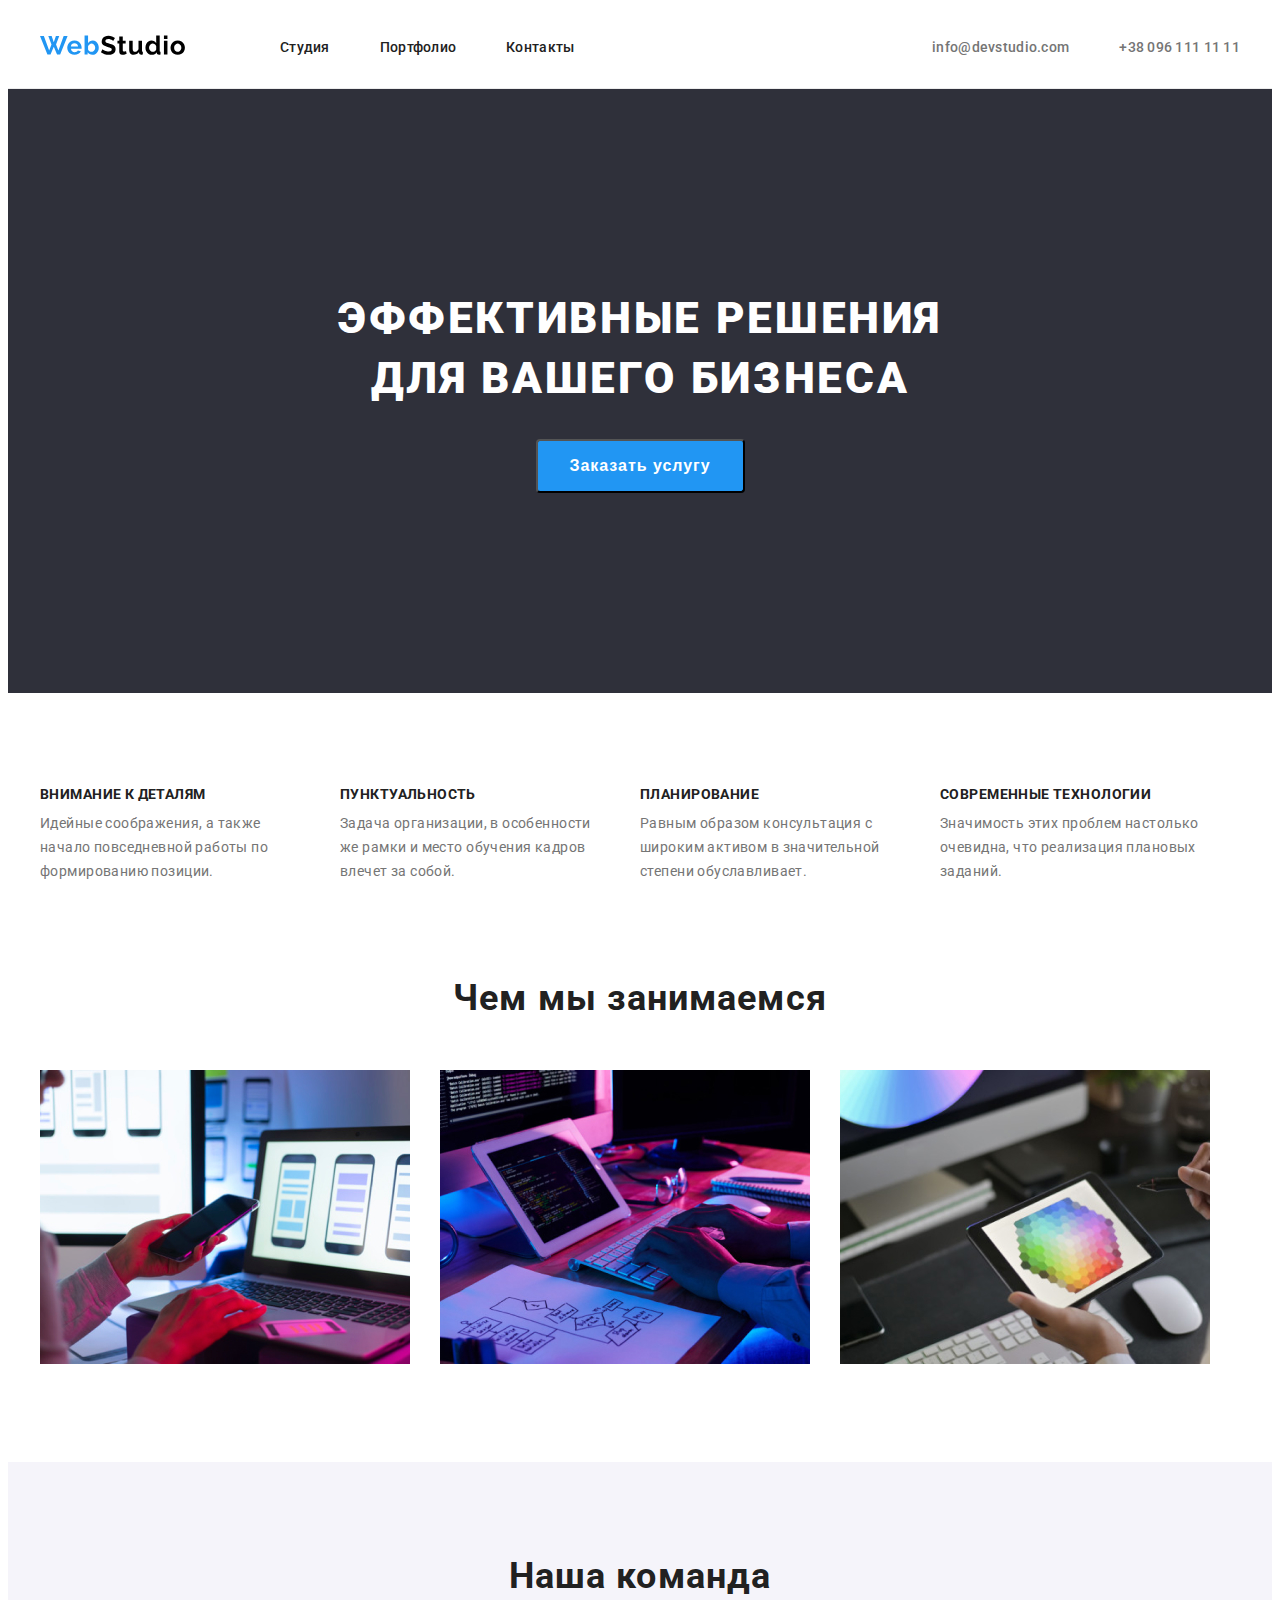
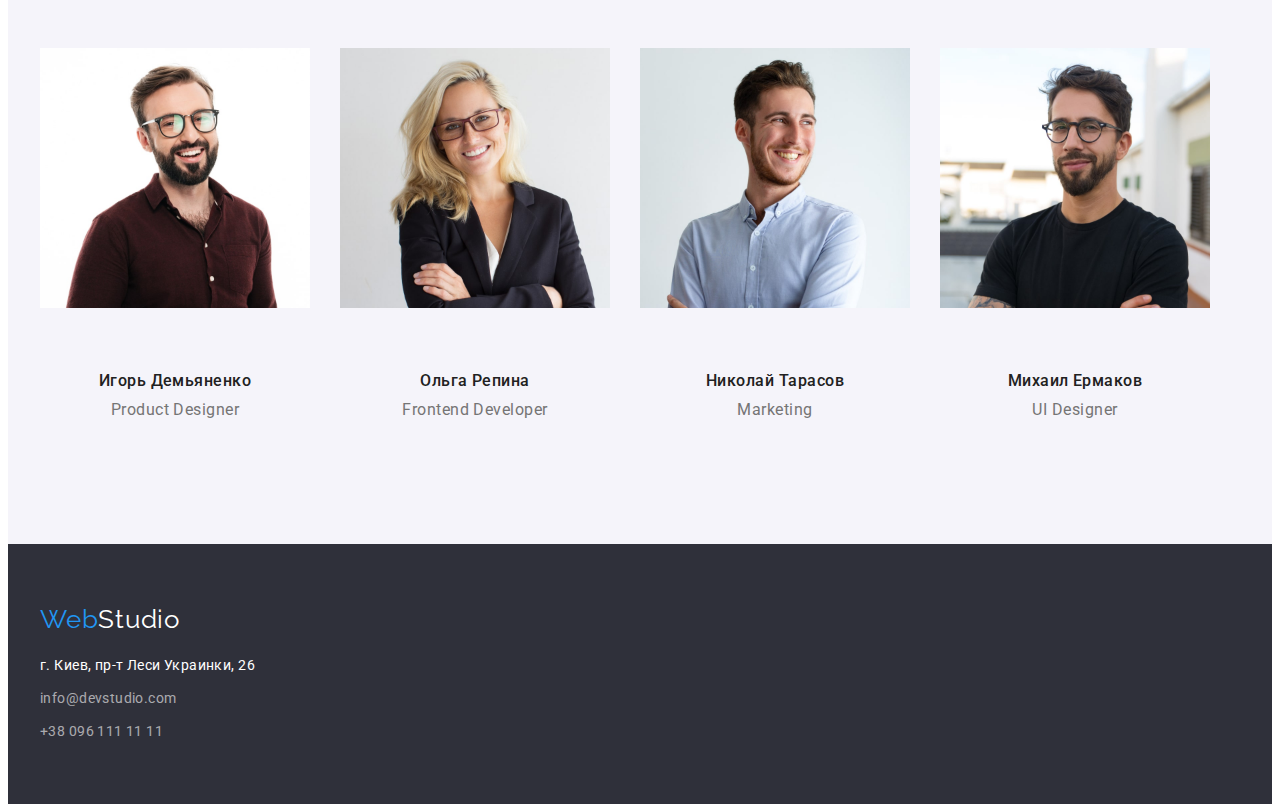
==== index.html @ 413a41c0 "." ====
<!-- test -->
<!DOCTYPE html>
<html lang="ru">
  <head>
    <meta charset="UTF-8" />
    <meta http-equiv="X-UA-Compatible" content="IE=edge" />
    <meta name="viewport" content="width=device-width, initial-scale=1.0" />
    <title>Document</title>
    <link rel="preconnect" href="https://fonts.googleapis.com" />
  <link rel="preconnect" href="https://fonts.googleapis.com"> 
<link rel="preconnect" href="https://fonts.gstatic.com" crossorigin> 
<link href="https://fonts.googleapis.com/css2?family=Raleway:wght@700&family=Roboto:wght@400;500;700;900&display=swap" rel="stylesheet">
    <link
      rel="stylesheet"
      href="https://cdnjs.cloudflare.com/ajax/libs/modern-normalize/1.1.0/modern-normalize.min.css"
      integrity="sha512-wpPYUAdjBVSE4KJnH1VR1HeZfpl1ub8YT/NKx4PuQ5NmX2tKuGu6U/JRp5y+Y8XG2tV+wKQpNHVUX03MfMFn9Q=="
      crossorigin="anonymous"
      referrerpolicy="no-referrer"
    />
    <link rel="preconnect" href="https://fonts.gstatic.com" crossorigin />
    <link rel="stylesheet" href="./css/style.css" />
  </head>
  <body>
    <header class="header">
      <div class="container">
        <nav class="header-navigation">
          <a href="" class="header-logo"
            ><img
              src="./images/logo/header-logo.svg"
              alt="Логотип сайта"
              width="145"
              height="31"
          /></a>
          <ul class="header-list list">
            <li class="header-item">
              <a class="header-link link" href="./index.html">Студия</a>
            </li>

            <li class="header-item">
              <a class="header-link link" href="./portfolio.html">Портфолио</a>
            </li>

            <li class="header-item">
              <a class="header-link link" href="">Контакты</a>
            </li>
          </ul>
        </nav>
        <!-- Contacts -->
        <div class="header-contacts">
          <a class="header-mail link" href="mailto:info@devstudio.com"
            >info@devstudio.com</a
          >
          <a class="header-tel link" href="tel:+380961111111"
            >+38 096 111 11 11</a
          >
        </div>
      </div>
    </header>
    <main>
      <section class="hero">
        <div class="container">
          <h1 class="hero-title">Эффективные решения <br> для вашего бизнеса</h1>
          <button class="header-btn" type="button">Заказать услугу</button>
        </div>
      </section>
      <!-- About -->
      <section class="about section">
        <div class="container">
          <ul class="about-list list">
            <li class="about-item">
              <p class="about-title-text">Внимание к деталям</p>
              <p class="about-text">
                Идейные соображения, а также начало повседневной работы по
                формированию позиции.
              </p>
            </li>
            <li class="about-item">
              <p class="about-title-text">Пунктуальность</p>
              <p class="about-text">
                Задача организации, в особенности же рамки и место обучения
                кадров влечет за собой.
              </p>
            </li>
            <li class="about-item">
              <p class="about-title-text">Планирование</p>
              <p class="about-text">
                Равным образом консультация с широким активом в значительной
                степени обуславливает.
              </p>
            </li>
            <li class="about-item">
              <p class="about-title-text">Современные технологии</p>
              <p class="about-text">
                Значимость этих проблем настолько очевидна, что реализация
                плановых заданий.
              </p>
            </li>
          </ul>
        </div>
      </section>
      <!-- Gallery -->
      <section class="gallery ">
        <div class="container">
          <h2 class="gallery-title">Чем мы занимаемся</h2>
          <ul class="gallery-list list">
            <li class="gallery-item">
              <img
                src="./images/galery/img.jpg"
                alt="Робочий стол с планшетом"
                width="370"
                height="294"
              />
            </li>
            <li class="gallery-item">
              <img
                src="./images/galery/img-2.jpg"
                alt="Ноутбук"
                width="370"
                height="294"
              />
            </li>
            <li class="gallery-item">
              <img
                src="./images/galery/img-3.jpg"
                alt="Планшет"
                width="370"
                height="294"
              />
            </li>
          </ul>
        </div>
      </section>
      <section>
        <!-- Teem -->
      
          <section class="teem-section">
            <div class="container">
          <h2 class="teem-title">Наша команда</h2>
          <ul class="teem-list list">
            <li class="teem-item">
              <img
                src="./images/people/img-min.jpg"
                alt="Игорь Демьяненко"
                width="270"
                height="260"
              />
             <div class="teem-box">
              <h3 class="teem-name">Игорь Демьяненко</h3>
              <p class="teem-text" lang="en">Product Designer</p>
            </div>
            </li>

            <li class="teem-item">
              <img
                src="./images/people/img-2-min.jpg"
                alt="Ольга Репина"
                width="270"
                height="260"
              />
              <div class="teem-box">
              <h3 class="teem-name">Ольга Репина</h3>
              <p class="teem-text" lang="en">Frontend Developer</p>
            </div>
            </li>

            <li class="teem-item">
              <img
                src="./images/people/img-3-min.jpg"
                alt="Николай Тарасов"
                width="270"
                height="260"
              />
              <div class="teem-box">
              <h3 class="teem-name">Николай Тарасов</h3>
              <p class="teem-text" lang="en">Marketing</p>
            </div>
            </li>

            <li class="teem-item">
              <img
                src="./images/people/img-4-min.jpg"
                alt="Михаил Ермаков"
                width="270"
                height="260"
              />
              <div class="teem-box"><h3 class="teem-name">Михаил Ермаков</h3>
              <p class="teem-text" lang="en">UI Designer</p>
            </div>
            </li>
          </ul>
        </div>
      </section>
    </main>
    <!-- Footer -->
    <footer class="footer">
      <div class="container">
      <a class="footer-link-logo link" href="" target="" rel="" lang="en"
        >Web<span class="colortext">Studio</span></a
      >
      <address class="footer-adress">
        <ul class="footer-list list">
          <li class="footer-item">
            <a
              class="footer-item-adress link"
              href="https://goo.gl/maps/JRaVGLmh44VoRVas7"
              target="_blank"
              rel="noopener noreferrer"
              >г. Киев, пр-т Леси Украинки, 26</a
            >
          </li>
          <li class="footer-item">
            <a class="footer-contacts link" href="mailto:info@devstudio.com"
              >info@devstudio.com</a
            >
          </li>
          <li class="footer-item">
            <a class="footer-contacts link" href="tel:+380961111111"
              >+38 096 111 11 11</a
            >
          </li>
        </ul>
      </address>
      </div>
    </footer>
  </body>
</html>
---- css/style.css ----
:root {
  --main-title-color: #212121;
  --secondary-title-colot: #ffffff;
  --main-text-color: #757575;
  --accent-color: #2196f3;
}

body {
  font-family: "Roboto", sans-serif;
}

p,
h1,
h2,
h3,
h4,
h5,
h6 {
  margin-top: 0;
  margin-bottom: 0;
}

ul {
  margin-top: 0;
  margin-bottom: 0;
  padding-left: 0;
}

.container {
  width: 1200px;
  padding-left: 15px;
  padding-right: 15px;
  margin: 0 auto;
}

.list {
  list-style: none;
}

.link {
  text-decoration: none;
}

.hero {
  padding: 200px 0px;
  text-align: center;
  background-color: #2f303a;
  margin: auto;
}

.section {
  padding-top: 94px;
  padding-bottom: 94px;
}

.footer {
  padding: 60px 0;
  background-color: #2f303a;
}

/* ----------------- HEADER ----------- */

.header {
  border-bottom: 1px solid #ececec;
}

.header-logo {
  margin-right: 95px;
}

.header-list {
  display: flex;
}

.header-navigation {
  display: flex;
  align-items: center;
}

.header .container {
  display: flex;
  align-items: center;
}

.header-contacts {
  margin-left: auto;
  display: flex;
}

.header-item:not(:last-child) {
  margin-right: 50px;
}

.header-link {
  display: inline-block;
  font-weight: 500;
  font-size: 14px;
  line-height: 1.14;
  letter-spacing: 0.02em;
  color: #212121;
  padding-top: 32px;
  padding-bottom: 32px;
}

.header-link:hover,
.header-link:focus,
.header-mail:hover,
.header-mail:focus,
.header-tel:hover,
.header-tel:focus {
  color: var(--accent-color);
}

.header-tel,
.header-mail {
  display: block;
  font-weight: 500;
  font-size: 14px;
  line-height: 1.14;
  letter-spacing: 0.02em;
  color: #757575;
  padding-top: 32px;
  padding-bottom: 32px;
}
.header-mail {
  margin-right: 50px;
}

/* ----------HERO---------------- */

.header-btn {
  font-weight: bold;
  font-size: 16px;
  line-height: 1.87;
  letter-spacing: 0.06em;
  background-color: #2196f3;
  color: #ffffff;
  border-radius: 4px;
  padding: 10px 32px 10px 32px;
}
.hero-title {
  font-weight: 900;
  font-size: 44px;
  line-height: 1.36;
  text-align: center;
  letter-spacing: 0.06em;
  text-transform: uppercase;
  color: var(--secondary-title-colot);
  margin-bottom: 30px;
}
/* ----------ABOUT--------------- */
.about-title-text {
  font-weight: bold;
  font-size: 14px;
  line-height: 1.14;
  letter-spacing: 0.03em;
  text-transform: uppercase;
  color: var(--main-title-color);
  margin-bottom: 10px;
}
.about-text {
  font-weight: normal;
  font-size: 14px;
  line-height: 1.71;
  letter-spacing: 0.03em;
  color: var(--main-text-color);
}

.about-item {
  flex-basis: auto;
  margin-right: 30px;
  width: 270px;
}

.about-item:last-child {
  margin-right: 0px;
}

.about-list {
  display: flex;
}
/* ----------GALLERY------------ */

.gallery {
  padding-bottom: 94px;
}
.gallery-title,
.teem-title {
  font-weight: bold;
  font-size: 36px;
  line-height: 1.16;
  text-align: center;
  letter-spacing: 0.03em;
  color: var(--main-title-color);
  margin-bottom: 50px;
}

.gallery-list {
  display: flex;
}

.gallery-item {
  margin-right: 30px;
}
/* ---------  TEEM---------------- */
.teem-name {
  font-weight: 500;
  font-size: 16px;
  line-height: 1.18;
  text-align: center;
  letter-spacing: 0.03em;
  color: var(--main-title-color);
}
.teem-text {
  font-weight: normal;
  font-size: 16px;
  line-height: 1.18;
  text-align: center;
  letter-spacing: 0.03em;
  color: var(--main-text-color);
}
.teem-list {
  display: flex;
}

.teem-item {
  margin-right: 30px;
}

.teem-name {
  margin-top: 30px;
  margin-bottom: 10px;
}

.teem-section {
  padding-bottom: 94px;
  padding-top: 94px;
  background-color: #f5f4fa;
}

.teem-box {
  padding: 30px 0 30px 0;
}

/* ----------FOOTEER------- */
.footer-link-logo {
  display: inline-block;
  font-family: Raleway;
  font-style: normal;
  font-size: 26px;
  line-height: 1.19;
  letter-spacing: 0.03em;
  color: var(--accent-color);
  margin-bottom: 20px;
}
.colortext {
  color: #ffffff;
}
.footer-item-adress {
  font-style: normal;
  font-size: 14px;
  line-height: 1.71;
  letter-spacing: 0.03em;
  color: #ffffff;
}
.footer-contacts {
  font-family: Roboto;
  font-style: normal;
  font-weight: normal;
  font-size: 14px;
  line-height: 1.71;
  letter-spacing: 0.03em;
  color: rgba(255, 255, 255, 0.6);
}
.footer-container {
  position: absolute;
  width: 1600px;
  height: 252px;
}

.footer-item {
  margin-bottom: 9px;
}

.footer-item:last-child {
  margin-bottom: 0px;
}

/* ---------------PORTFOLIO---------- */
/* --- MENU ---- */

.menu-button:focus,
.menu-button:hover {
  background-color: var(--accent-color);
  color: #ffffff;
}

.menu-button {
  font-weight: 500;
  font-size: 16px;
  line-height: 1.62;
  text-align: center;
  letter-spacing: 0.03em;
  color: #212121;
  background: #f5f4fa;
}

/* --- Portfolio --- */

.portfolio-list {
  display: flex;
  flex-wrap: wrap;
  margin-top: 34px;
}

.portfolio-item {
  margin-right: 30px;
  margin-bottom: 30px;
  box-sizing: border-box;
}

.portfolio-item:nth-child(3n) {
  margin-right: 0px;
}

.title-text {
  padding: 20px 24px 20px 24px;
  border: 1px solid #ececec;
}

.visually-hidden {
  position: absolute;
  white-space: nowrap;
  width: 1px;
  height: 1px;
  overflow: hidden;
  border: 0;
  padding: 0;
  clip: rect(0 0 0 0);
  clip-path: inset(50%);
  margin: -1px;
}

.menu {
  padding-top: 94px;
  padding-bottom: 94px;
}
.menu-list {
  display: flex;
  justify-content: center;
  margin-bottom: 50px;
}

.menu-item {
  margin-right: 8px;
}

.menu-title {
  font-weight: bold;
  font-size: 18px;
  line-height: 2;
  letter-spacing: 0.06em;
  color: var(--main-title-color);
}
.menu-text {
  font-weight: normal;
  font-size: 16px;
  line-height: 1.87;
  letter-spacing: 0.03em;
  color: var(--main-text-color);
}
.menu-button {
  border-radius: 5px;
  padding: 6px 22px 6px 22px;
}
.img {
  display: block;
}
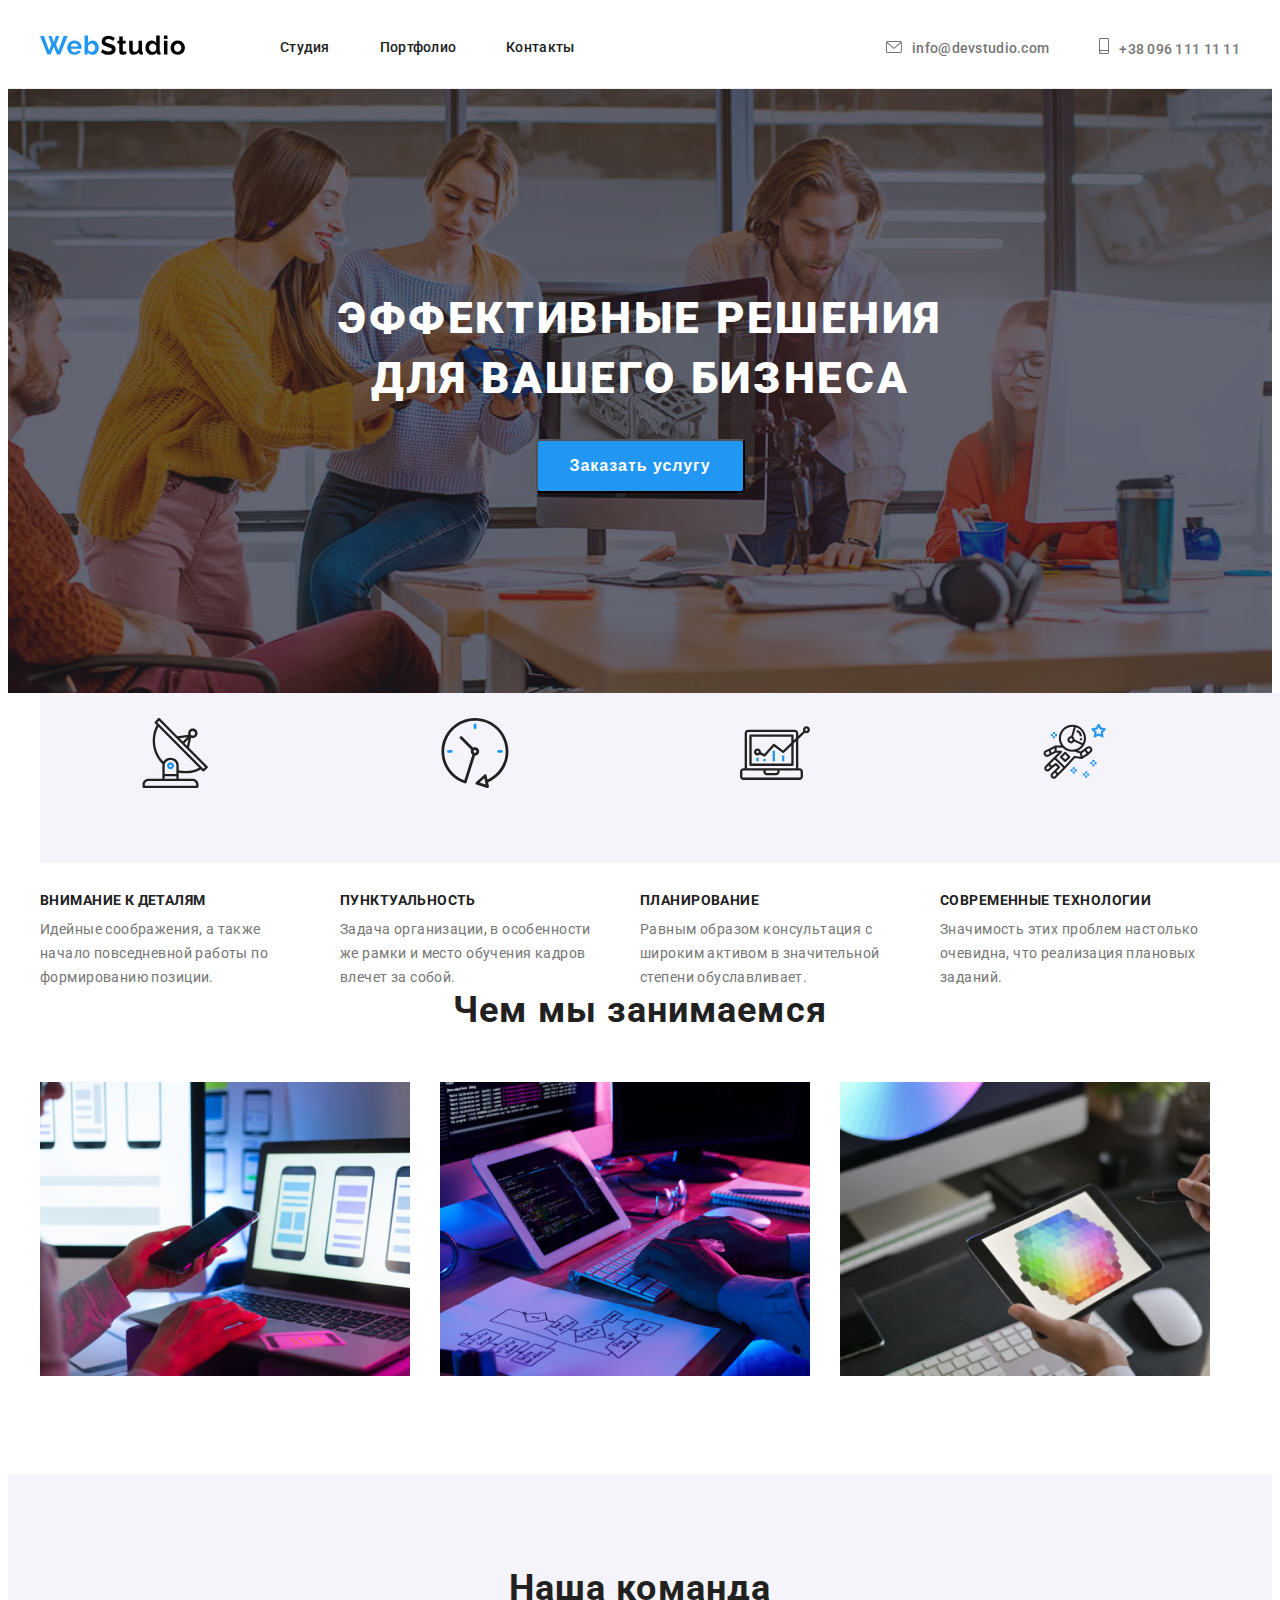
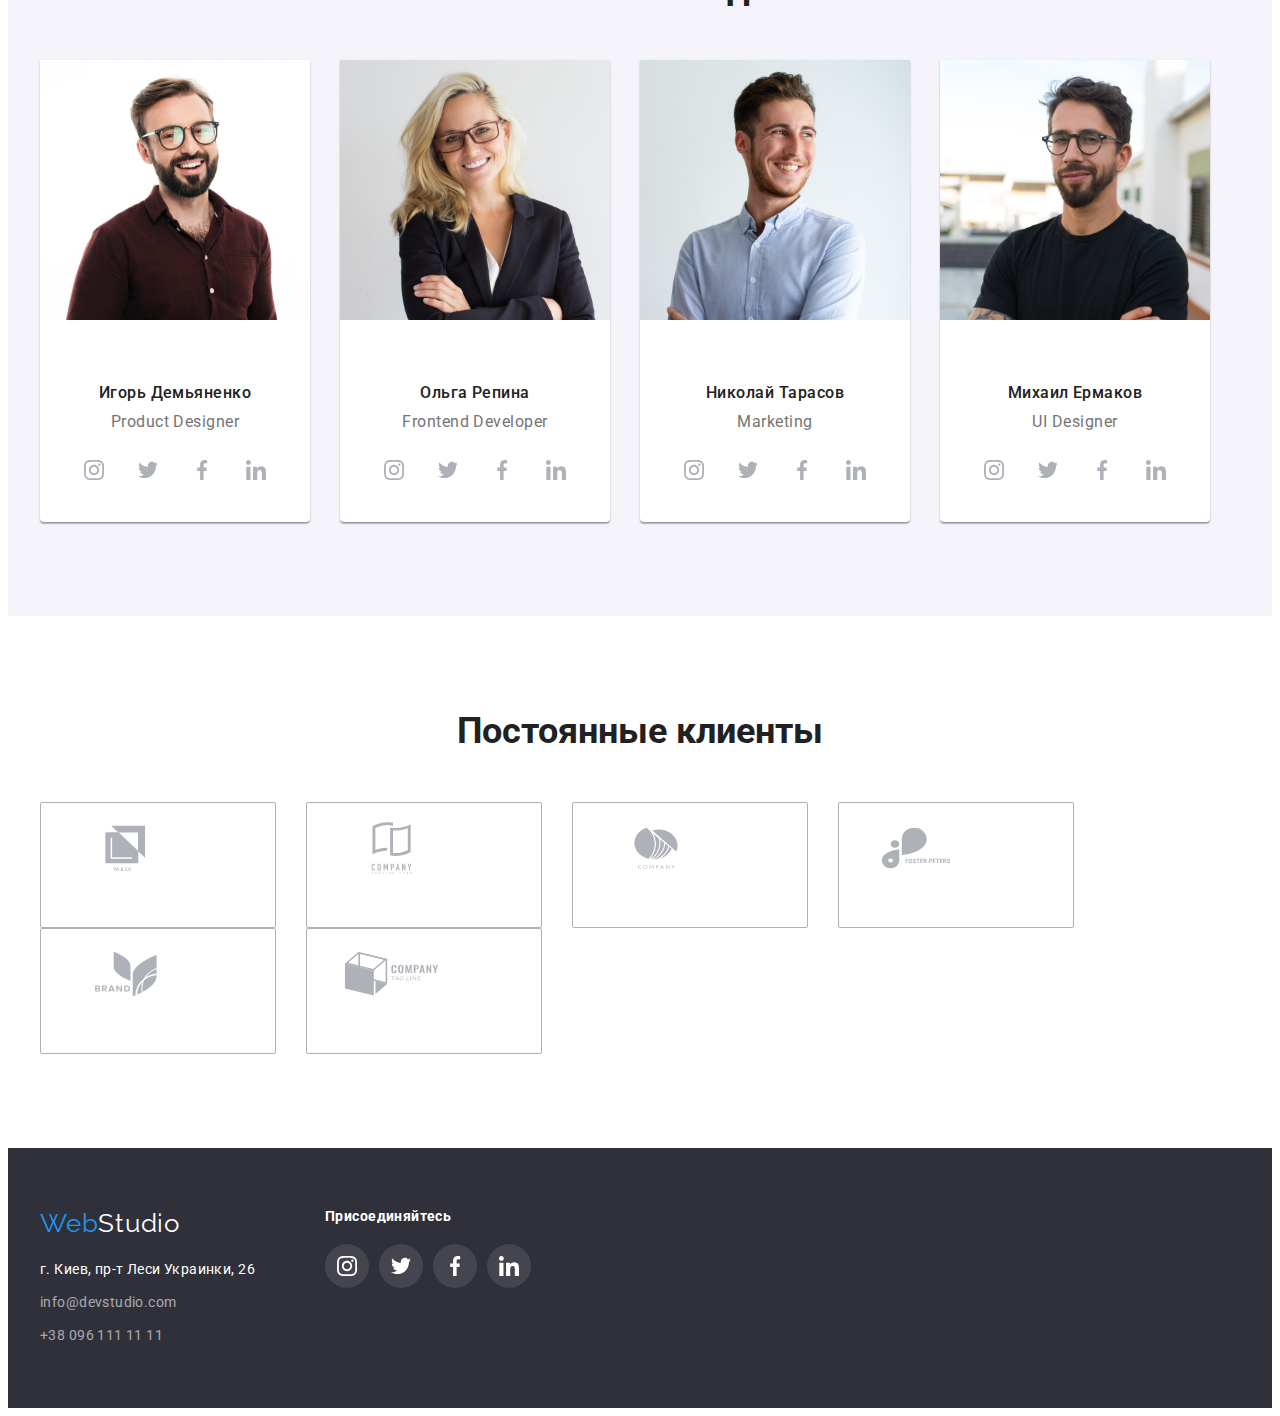
==== commit c716d010: "done" ====
--- a/index.html
+++ b/index.html
@@ -47,12 +47,18 @@
         </nav>
         <!-- Contacts -->
         <div class="header-contacts">
-          <a class="header-mail link" href="mailto:info@devstudio.com"
-            >info@devstudio.com</a
-          >
-          <a class="header-tel link" href="tel:+380961111111"
-            >+38 096 111 11 11</a
-          >
+          <span class="mail"><a class="header-mail link" href="mailto:info@devstudio.com"
+            >
+            <svg class="contacts-icon-mail" width="16" height="12">
+              <use href="./images/symbol-defs.svg#icon-envelope"></use>
+            </svg>info@devstudio.com</a> </span>
+
+          <span class="tel"><a class="header-tel link" href="tel:+380961111111"
+            >
+            <svg class="contacts-icon-tel" width="10" height="16">
+              <use href="./images/symbol-defs.svg#icon-smartphone"></use>
+            </svg>+38 096 111 11 11 </a></span>
+           
         </div>
       </div>
     </header>
@@ -64,10 +70,14 @@
         </div>
       </section>
       <!-- About -->
-      <section class="about section">
+      <section class="about-section">
         <div class="container">
           <ul class="about-list list">
             <li class="about-item">
+              <div class="section-about-icon">
+              <svg class="about-icon" width="70" height="70">
+                  <use href="./images/symbol-defs.svg#icon-Group"></use>
+              </svg></div>
               <p class="about-title-text">Внимание к деталям</p>
               <p class="about-text">
                 Идейные соображения, а также начало повседневной работы по
@@ -75,6 +85,10 @@
               </p>
             </li>
             <li class="about-item">
+              <div class="section-about-icon">
+               <svg class="about-icon" width="70" height="70">
+                  <use href="./images/symbol-defs.svg#icon-clock"></use>
+              </svg></div>
               <p class="about-title-text">Пунктуальность</p>
               <p class="about-text">
                 Задача организации, в особенности же рамки и место обучения
@@ -82,6 +96,11 @@
               </p>
             </li>
             <li class="about-item">
+              <div class="section-about-icon">
+              <svg class="about-icon" width="70" height="70">
+                  <use href="./images/symbol-defs.svg#icon-diagram"></use>
+              </svg>
+              </div>
               <p class="about-title-text">Планирование</p>
               <p class="about-text">
                 Равным образом консультация с широким активом в значительной
@@ -89,6 +108,9 @@
               </p>
             </li>
             <li class="about-item">
+              <div class="section-about-icon"><svg class="about-icon" width="70" height="70">
+                  <use href="./images/symbol-defs.svg#icon-astronaut"></use>
+              </svg></div>
               <p class="about-title-text">Современные технологии</p>
               <p class="about-text">
                 Значимость этих проблем настолько очевидна, что реализация
@@ -132,21 +154,50 @@
       </section>
       <section>
         <!-- Teem -->
-      
           <section class="teem-section">
             <div class="container">
           <h2 class="teem-title">Наша команда</h2>
           <ul class="teem-list list">
             <li class="teem-item">
-              <img
-                src="./images/people/img-min.jpg"
-                alt="Игорь Демьяненко"
-                width="270"
-                height="260"
-              />
-             <div class="teem-box">
-              <h3 class="teem-name">Игорь Демьяненко</h3>
-              <p class="teem-text" lang="en">Product Designer</p>
+          <img
+           src="./images/people/img-min.jpg"
+           alt="Игорь Демьяненко"
+           width="270"
+            height="260"/>
+                    <div class="teem-box">
+                      <h3 class="teem-name">Игорь Демьяненко</h3>
+                      <p class="teem-text" lang="en">Product Designer</p>
+                      <ul class="masters-socials list socials-list">
+                        <li class="socials-item">
+                          <a href="" class="socials-link link">
+                            <svg class="socials-icon" width="20" height="20">
+                              <use href="./images/symbol-defs.svg#icon-instagram"></use>
+                            </svg>
+                          </a>
+                          </li>
+                          <li class="socials-item">
+                             <a href="" class="socials-link link">
+                            <svg class="socials-icon" width="20" height="20">
+                              <use href="./images/symbol-defs.svg#icon-twitter"></use>
+                            </svg>
+                          </a>
+                          </li>
+                           <li class="socials-item">
+                             <a href="" class="socials-link link">
+                            <svg class="socials-icon" width="20" height="20">
+                              <use href="./images/symbol-defs.svg#icon-facebook"></use>
+                            </svg>
+                          </a>
+                          </li>
+                           <li class="socials-item">
+                             <a href="" class="socials-link link">
+                            <svg class="socials-icon" width="20" height="20">
+                              <use href="./images/symbol-defs.svg#icon-linkedin"></use>
+                            </svg>
+                          </a>
+                          </li>
+                        
+              </ul>
             </div>
             </li>
 
@@ -160,6 +211,37 @@
               <div class="teem-box">
               <h3 class="teem-name">Ольга Репина</h3>
               <p class="teem-text" lang="en">Frontend Developer</p>
+                 <ul class="masters-socials list socials-list">
+                        <li class="socials-item">
+                          <a href="" class="socials-link link">
+                            <svg class="socials-icon" width="20" height="20">
+                              <use href="./images/symbol-defs.svg#icon-instagram"></use>
+                            </svg>
+                          </a>
+                          </li>
+                          <li class="socials-item">
+                             <a href="" class="socials-link link">
+                            <svg class="socials-icon" width="20" height="20">
+                              <use href="./images/symbol-defs.svg#icon-twitter"></use>
+                            </svg>
+                          </a>
+                          </li>
+                           <li class="socials-item">
+                             <a href="" class="socials-link link">
+                            <svg class="socials-icon" width="20" height="20">
+                              <use href="./images/symbol-defs.svg#icon-facebook"></use>
+                            </svg>
+                          </a>
+                          </li>
+                           <li class="socials-item">
+                             <a href="" class="socials-link link">
+                            <svg class="socials-icon" width="20" height="20">
+                              <use href="./images/symbol-defs.svg#icon-linkedin"></use>
+                            </svg>
+                          </a>
+                          </li>
+                        
+              </ul>
             </div>
             </li>
 
@@ -173,6 +255,37 @@
               <div class="teem-box">
               <h3 class="teem-name">Николай Тарасов</h3>
               <p class="teem-text" lang="en">Marketing</p>
+                 <ul class="masters-socials list socials-list">
+                        <li class="socials-item">
+                          <a href="" class="socials-link link">
+                            <svg class="socials-icon" width="20" height="20">
+                              <use href="./images/symbol-defs.svg#icon-instagram"></use>
+                            </svg>
+                          </a>
+                          </li>
+                          <li class="socials-item">
+                             <a href="" class="socials-link link">
+                            <svg class="socials-icon" width="20" height="20">
+                              <use href="./images/symbol-defs.svg#icon-twitter"></use>
+                            </svg>
+                          </a>
+                          </li>
+                           <li class="socials-item">
+                             <a href="" class="socials-link link">
+                            <svg class="socials-icon" width="20" height="20">
+                              <use href="./images/symbol-defs.svg#icon-facebook"></use>
+                            </svg>
+                          </a>
+                          </li>
+                           <li class="socials-item">
+                             <a href="" class="socials-link link">
+                            <svg class="socials-icon" width="20" height="20">
+                              <use href="./images/symbol-defs.svg#icon-linkedin"></use>
+                            </svg>
+                          </a>
+                          </li>
+                        
+              </ul>
             </div>
             </li>
 
@@ -185,15 +298,102 @@
               />
               <div class="teem-box"><h3 class="teem-name">Михаил Ермаков</h3>
               <p class="teem-text" lang="en">UI Designer</p>
+                 <ul class="masters-socials list socials-list">
+                        <li class="socials-item">
+                          <a href="" class="socials-link link">
+                            <svg class="socials-icon" width="20" height="20">
+                              <use href="./images/symbol-defs.svg#icon-instagram"></use>
+                            </svg>
+                          </a>
+                          </li>
+                          <li class="socials-item">
+                             <a href="" class="socials-link link">
+                            <svg class="socials-icon" width="20" height="20">
+                              <use href="./images/symbol-defs.svg#icon-twitter"></use>
+                            </svg>
+                          </a>
+                          </li>
+                           <li class="socials-item">
+                             <a href="" class="socials-link link">
+                            <svg class="socials-icon" width="20" height="20">
+                              <use href="./images/symbol-defs.svg#icon-facebook"></use>
+                            </svg>
+                          </a>
+                          </li>
+                           <li class="socials-item">
+                             <a href="" class="socials-link link">
+                            <svg class="socials-icon" width="20" height="20">
+                              <use href="./images/symbol-defs.svg#icon-linkedin"></use>
+                            </svg>
+                          </a>
+                          </li>
+                        
+              </ul>
             </div>
             </li>
           </ul>
         </div>
+      </section>
+     <!-- Clients -->
+      <section class="clients">
+        <div class="container">
+        <h2 class="clients-title">Постоянные клиенты</h2>
+        <div class="client-section">
+          <ul class="clients-list list">
+            <li class="clients-item">
+              <a href="" class="clients-link link">
+                 <svg class="clients-icon" width="106" height="60">
+                    <use href="./images/symbol-defs.svg#icon-Logo"></use>
+                 </svg>
+              </a>
+            
+            </li>
+        
+            <li class="clients-item">
+              <a href="" class="clients-link link">
+                 <svg class="clients-icon" width="106" height="60">
+                    <use href="./images/symbol-defs.svg#icon-Logo-2"></use>
+                 </svg>
+              </a>
+            </li>
+            <li class="clients-item">
+               <a href="" class="clients-link link">
+                 <svg class="clients-icon" width="106" height="60">
+                    <use href="./images/symbol-defs.svg#icon-Logo-3"></use>
+                 </svg>
+              </a>
+            </li>
+            <li class="clients-item">
+               <a href="" class="clients-link link">
+                 <svg class="clients-icon" width="106" height="60">
+                    <use href="./images/symbol-defs.svg#icon-Logo-4"></use>
+                 </svg>
+              </a>
+            </li>
+            <li class="clients-item">
+               <a href="" class="clients-link link">
+                 <svg class="clients-icon" width="106" height="60">
+                    <use href="./images/symbol-defs.svg#icon-Logo5"></use>
+                 </svg>
+              </a>
+            </li>
+            </li>
+            <li class="clients-item">
+               <a href="" class="clients-link link">
+                 <svg class="clients-icon" width="106" height="60">
+                    <use href="./images/symbol-defs.svg#icon-Logo-6"></use>
+                 </svg>
+              </a>
+            </li>
+          </ul>
+        </div>
+      </div>
       </section>
     </main>
     <!-- Footer -->
     <footer class="footer">
-      <div class="container">
+      <div class="container-footer">
+        <div class="address">
       <a class="footer-link-logo link" href="" target="" rel="" lang="en"
         >Web<span class="colortext">Studio</span></a
       >
@@ -221,6 +421,40 @@
         </ul>
       </address>
       </div>
+      <div class="footer-icon">
+        <h2 class="footer-title">Присоединяйтесь</h2>
+        <ul class="footer-list-item list">
+                        <li class="footer-item-icon">
+                          <a href="" class="footer-icon-link link">
+                            <svg class="footer-icon" width="20" height="20">
+                              <use href="./images/symbol-defs.svg#icon-instagram"></use>
+                            </svg>
+                          </a>
+                          </li>
+                          <li class="footer-item-icon">
+                             <a href="" class="footer-icon-link link">
+                            <svg class="footer-icon" width="20" height="20">
+                              <use href="./images/symbol-defs.svg#icon-twitter"></use>
+                            </svg>
+                          </a>
+                          </li>
+                           <li class="footer-item-icon">
+                             <a href="" class="footer-icon-link link">
+                            <svg class="footer-icon" width="20" height="20">
+                              <use href="./images/symbol-defs.svg#icon-facebook"></use>
+                            </svg>
+                          </a>
+                          </li>
+                           <li class="footer-item-icon">
+                             <a href="" class="footer-icon-link link">
+                            <svg class="footer-icon" width="20" height="20">
+                              <use href="./images/symbol-defs.svg#icon-linkedin"></use>
+                            </svg>
+                          </a>
+                          </li>
+        </ul>
+      </div>
+      </div>
     </footer>
   </body>
 </html>
--- a/css/style.css
+++ b/css/style.css
@@ -3,6 +3,7 @@
   --secondary-title-colot: #ffffff;
   --main-text-color: #757575;
   --accent-color: #2196f3;
+  --icon-colour: #afb1b8;
 }
 
 body {
@@ -46,6 +47,14 @@
   text-align: center;
   background-color: #2f303a;
   margin: auto;
+  background-image: linear-gradient(
+      rgba(47, 48, 58, 0.4),
+      rgba(47, 48, 58, 0.4)
+    ),
+    url(../images/hero/hero.jpg);
+  background-repeat: no-repeat;
+  background-position: center;
+  background-size: cover;
 }
 
 .section {
@@ -85,6 +94,17 @@
 .header-contacts {
   margin-left: auto;
   display: flex;
+  fill: var(--main-text-color);
+}
+
+.mail:hover,
+.tel:hover {
+  fill: var(--accent-color);
+}
+.contacts-icon-tel,
+.contacts-icon-mail {
+  margin-right: 10px;
+  color: currentColor;
 }
 
 .header-item:not(:last-child) {
@@ -113,7 +133,6 @@
 
 .header-tel,
 .header-mail {
-  display: block;
   font-weight: 500;
   font-size: 14px;
   line-height: 1.14;
@@ -149,6 +168,14 @@
   margin-bottom: 30px;
 }
 /* ----------ABOUT--------------- */
+.section-about-icon {
+  width: 100%;
+  height: 120px;
+  background-color: #f5f4fa;
+  margin-bottom: 30px;
+  padding: 25px 100px 25px 100px;
+}
+
 .about-title-text {
   font-weight: bold;
   font-size: 14px;
@@ -218,6 +245,7 @@
   text-align: center;
   letter-spacing: 0.03em;
   color: var(--main-text-color);
+  margin-bottom: 16px;
 }
 .teem-list {
   display: flex;
@@ -225,6 +253,10 @@
 
 .teem-item {
   margin-right: 30px;
+  background-color: #fff;
+  box-shadow: 0px 1px 3px rgba(0, 0, 0, 0.12), 0px 1px 1px rgba(0, 0, 0, 0.14),
+    0px 2px 1px rgba(0, 0, 0, 0.2);
+  border-radius: 0px 0px 4px 4px;
 }
 
 .teem-name {
@@ -242,7 +274,90 @@
   padding: 30px 0 30px 0;
 }
 
+.socials-link {
+  width: 44px;
+  height: 44px;
+  display: flex;
+  align-items: center;
+  justify-content: center;
+  border-radius: 50%;
+  background-color: #ffffff;
+}
+
+.socials-icon {
+  fill: var(--icon-colour);
+}
+.socials-link:hover .socials-icon,
+.socials-link:focus .socials-icon {
+  fill: #ffffff;
+}
+
+.socials-link:hover,
+.socials-link:focus {
+  background-color: var(--accent-color);
+}
+
+.socials-list {
+  display: flex;
+  justify-content: center;
+}
+
+.socials-item:not(:last-child) {
+  margin-right: 10px;
+}
+
 /* ----------FOOTEER------- */
+.container-footer {
+  display: flex;
+  width: 1200px;
+  padding-left: 15px;
+  padding-right: 15px;
+  margin: 0 auto;
+}
+
+.address {
+  margin-right: 70px;
+}
+
+.footer-icon {
+}
+
+.socials-link {
+  width: 44px;
+  height: 44px;
+  display: flex;
+  align-items: center;
+  justify-content: center;
+  border-radius: 50%;
+  background-color: #ffffff;
+}
+.footer-title {
+  font-family: Roboto;
+  font-style: normal;
+  font-weight: bold;
+  font-size: 14px;
+  line-height: 16px;
+  letter-spacing: 0.03em;
+  color: var(--secondary-title-colot);
+  margin-bottom: 20px;
+}
+.footer-icon {
+  fill: white;
+}
+
+.footer-icon-link {
+  width: 44px;
+  height: 44px;
+  display: flex;
+  align-items: center;
+  justify-content: center;
+  border-radius: 50%;
+  background: rgba(255, 255, 255, 0.1);
+}
+
+.footer-icon-link:hover {
+  background-color: var(--accent-color);
+}
 .footer-link-logo {
   display: inline-block;
   font-family: Raleway;
@@ -253,6 +368,11 @@
   color: var(--accent-color);
   margin-bottom: 20px;
 }
+
+.footer-list-item {
+  display: flex;
+  justify-content: center;
+}
 .colortext {
   color: #ffffff;
 }
@@ -284,6 +404,55 @@
 
 .footer-item:last-child {
   margin-bottom: 0px;
+}
+
+.footer-item-icon:not(:last-child) {
+  margin-right: 10px;
+}
+
+/* Clients */
+.clients-title {
+  font-family: Roboto;
+  font-style: normal;
+  font-weight: bold;
+  font-size: 36px;
+  line-height: 42px;
+  text-align: center;
+  color: var(--main-title-color);
+  margin-bottom: 50px;
+}
+
+.clients {
+  padding-bottom: 94px;
+  padding-top: 94px;
+}
+
+.clients-list {
+  display: flex;
+  flex-wrap: wrap;
+}
+
+.clients-item:not(:last-child) {
+  margin-right: 30px;
+}
+.clients-item {
+  border: solid var(--icon-colour) 1px;
+  border-radius: 2px;
+  padding: 16px 32px;
+  width: 170px;
+  height: 92px;
+}
+
+.clients-icon:hover {
+  fill: var(--accent-color);
+}
+
+.clients-item:hover {
+  border: solid var(--accent-color) 1px;
+}
+
+.clients-icon {
+  fill: var(--icon-colour);
 }
 
 /* ---------------PORTFOLIO---------- */
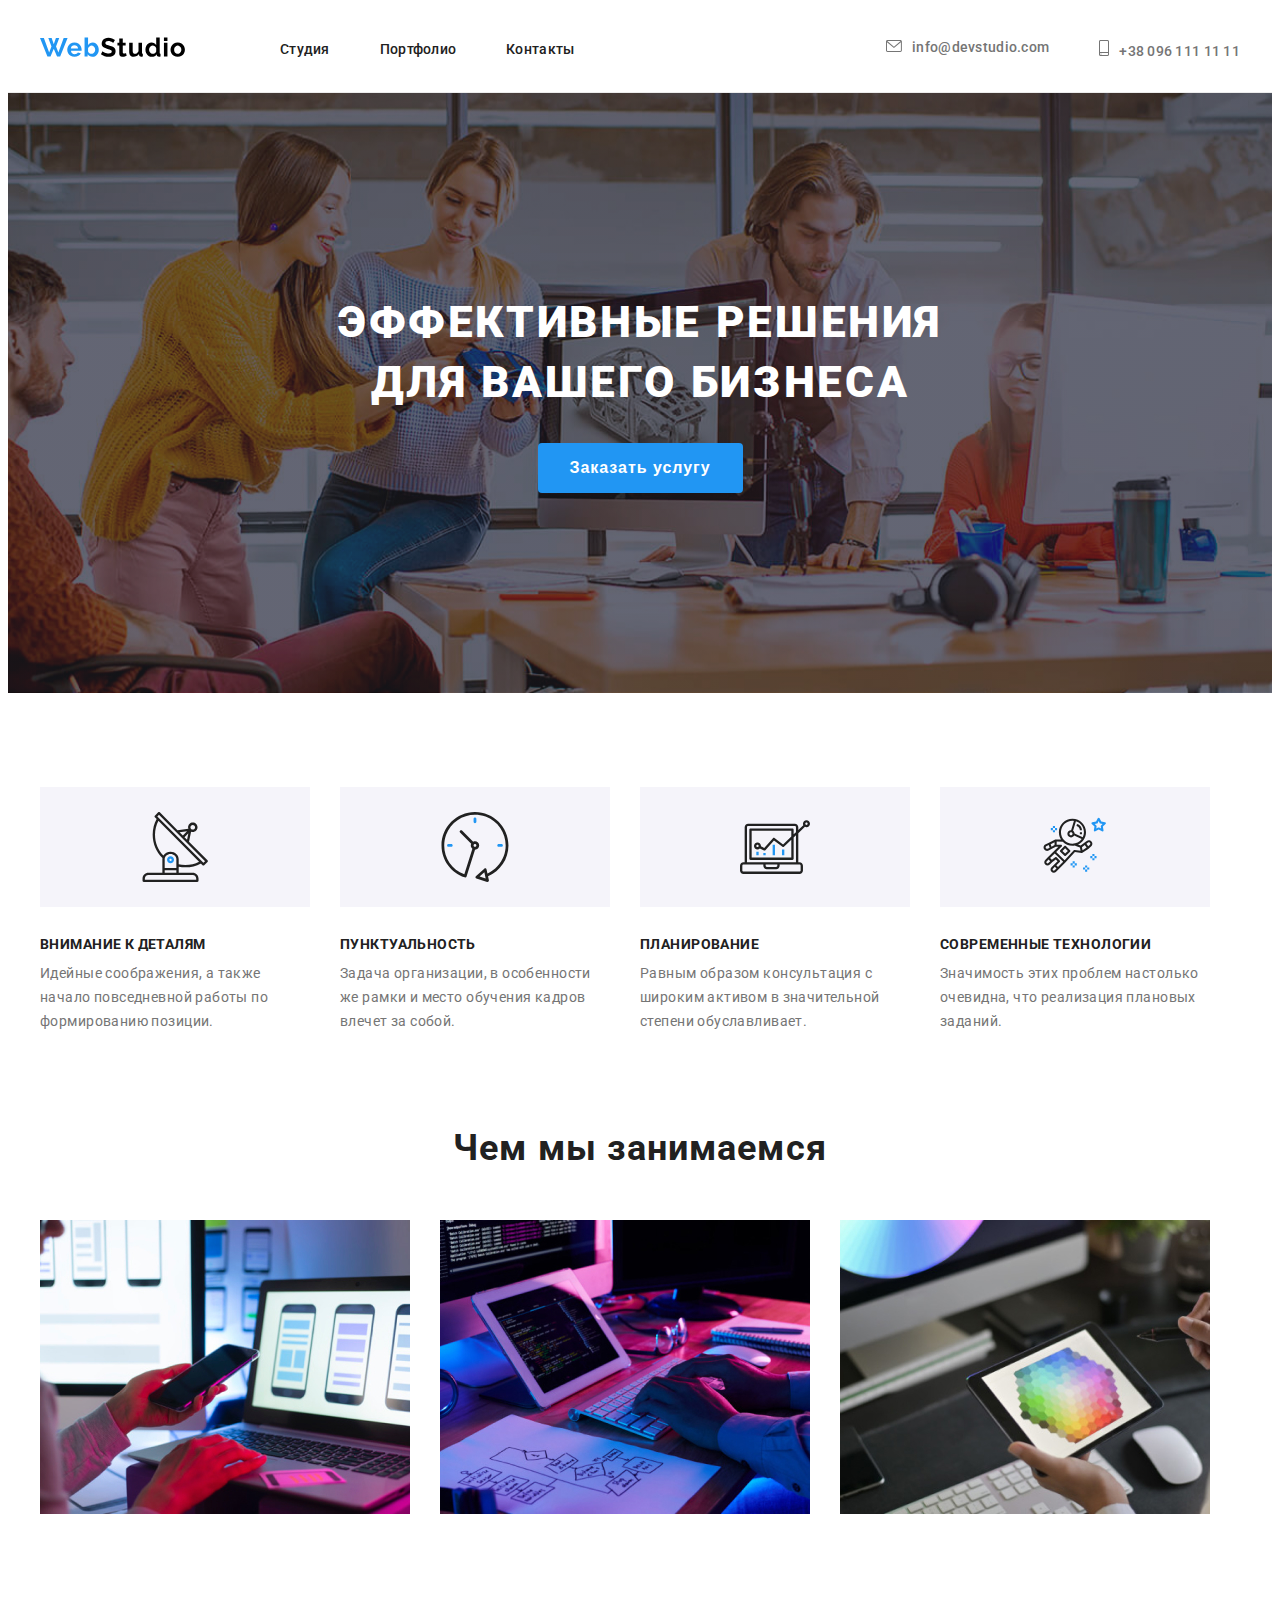
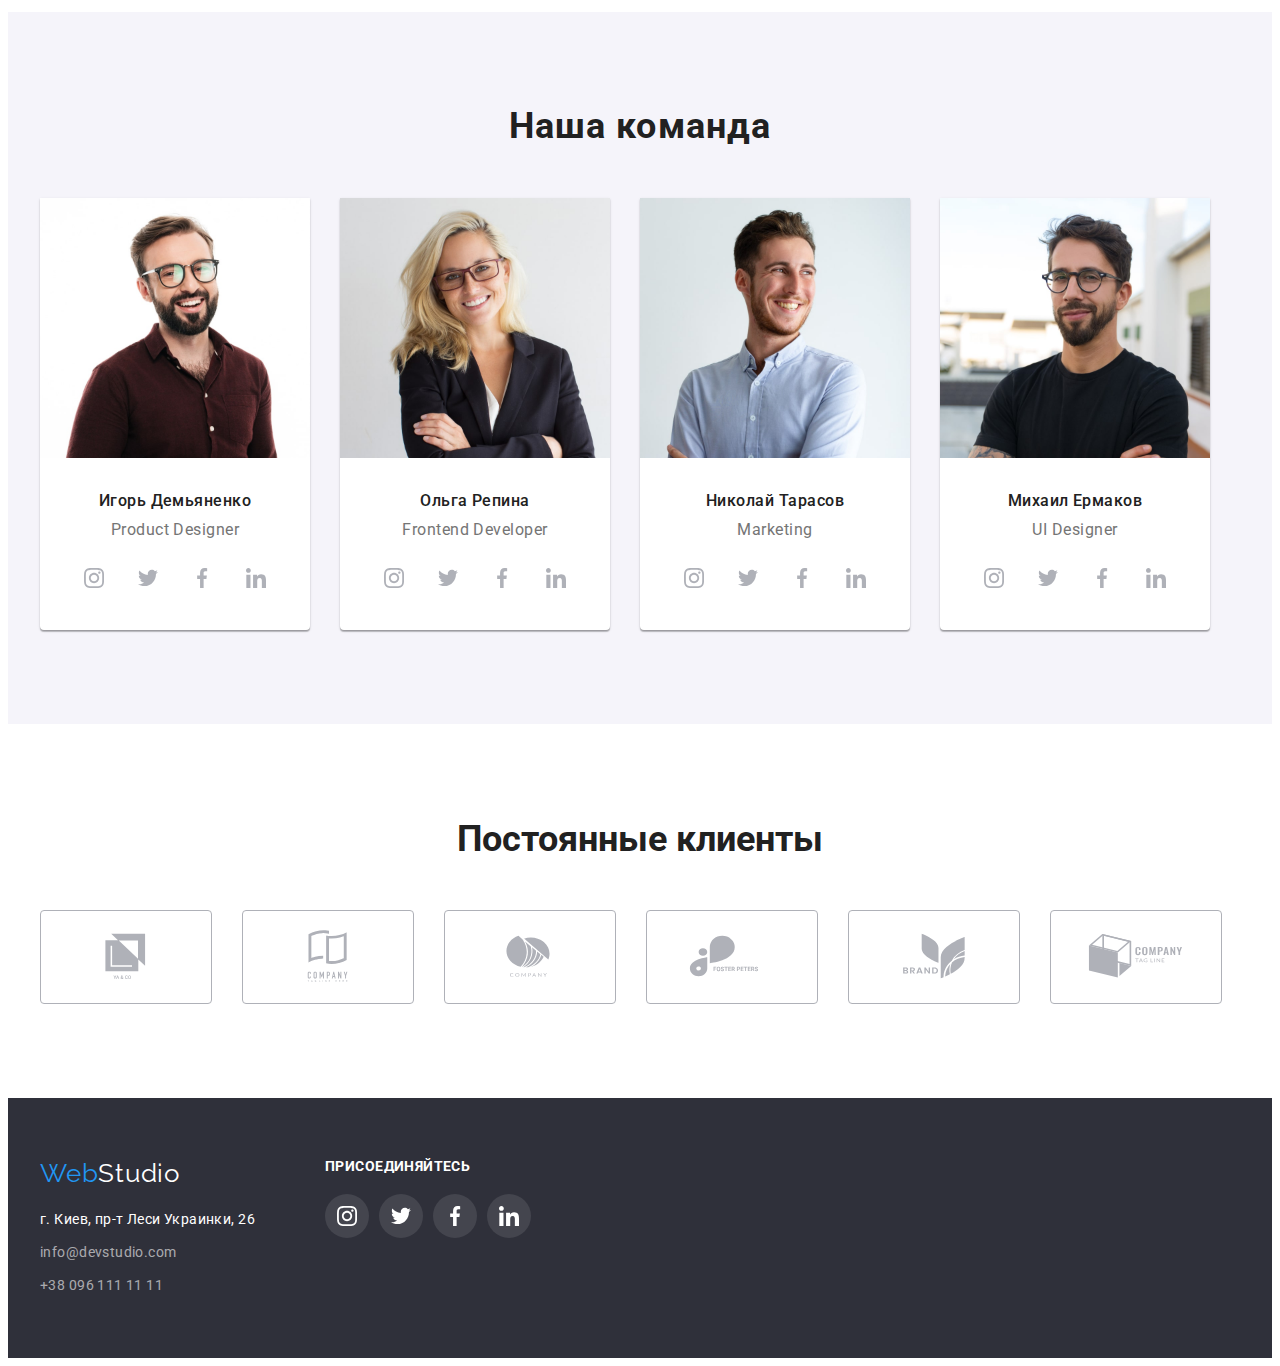
==== commit cf1e54ed: "Правки" ====
--- a/index.html
+++ b/index.html
@@ -47,18 +47,17 @@
         </nav>
         <!-- Contacts -->
         <div class="header-contacts">
-          <span class="mail"><a class="header-mail link" href="mailto:info@devstudio.com"
+          <a class="contacts-link link" href="mailto:info@devstudio.com"
             >
-            <svg class="contacts-icon-mail" width="16" height="12">
+            <svg class="contacts-icon" width="16" height="12">
               <use href="./images/symbol-defs.svg#icon-envelope"></use>
-            </svg>info@devstudio.com</a> </span>
-
-          <span class="tel"><a class="header-tel link" href="tel:+380961111111"
+            </svg>info@devstudio.com</a>
+
+          <a class="contacts-link link" href="tel:+380961111111"
             >
-            <svg class="contacts-icon-tel" width="10" height="16">
+            <svg class="contacts-icon" width="10" height="16">
               <use href="./images/symbol-defs.svg#icon-smartphone"></use>
-            </svg>+38 096 111 11 11 </a></span>
-           
+            </svg>+38 096 111 11 11 </a>  
         </div>
       </div>
     </header>
@@ -422,7 +421,7 @@
       </address>
       </div>
       <div class="footer-icon">
-        <h2 class="footer-title">Присоединяйтесь</h2>
+        <h2 class="footer-title">ПРИСОЕДИНЯЙТЕСЬ</h2>
         <ul class="footer-list-item list">
                         <li class="footer-item-icon">
                           <a href="" class="footer-icon-link link">
--- a/css/style.css
+++ b/css/style.css
@@ -91,22 +91,6 @@
   align-items: center;
 }
 
-.header-contacts {
-  margin-left: auto;
-  display: flex;
-  fill: var(--main-text-color);
-}
-
-.mail:hover,
-.tel:hover {
-  fill: var(--accent-color);
-}
-.contacts-icon-tel,
-.contacts-icon-mail {
-  margin-right: 10px;
-  color: currentColor;
-}
-
 .header-item:not(:last-child) {
   margin-right: 50px;
 }
@@ -123,16 +107,17 @@
 }
 
 .header-link:hover,
-.header-link:focus,
-.header-mail:hover,
-.header-mail:focus,
-.header-tel:hover,
-.header-tel:focus {
+.header-link:focus {
   color: var(--accent-color);
 }
 
-.header-tel,
-.header-mail {
+.header-contacts {
+  margin-left: auto;
+  display: flex;
+  fill: var(--main-text-color);
+}
+
+.contacts-link {
   font-weight: 500;
   font-size: 14px;
   line-height: 1.14;
@@ -141,8 +126,22 @@
   padding-top: 32px;
   padding-bottom: 32px;
 }
-.header-mail {
+.contacts-link:hover,
+.contacts-link:focus {
+  color: var(--accent-color);
+}
+
+.contacts-link:hover .contacts-icon,
+.contacts-link:focus .contacts-icon {
+  fill: var(--accent-color);
+}
+.contacts-link:not(:last-child) {
   margin-right: 50px;
+}
+
+.contacts-icon {
+  margin-right: 10px;
+  color: currentColor;
 }
 
 /* ----------HERO---------------- */
@@ -156,6 +155,7 @@
   color: #ffffff;
   border-radius: 4px;
   padding: 10px 32px 10px 32px;
+  border: none;
 }
 .hero-title {
   font-weight: 900;
@@ -168,12 +168,20 @@
   margin-bottom: 30px;
 }
 /* ----------ABOUT--------------- */
+
+.about-section {
+  padding-top: 94px;
+  padding-bottom: 94px;
+}
+
 .section-about-icon {
   width: 100%;
   height: 120px;
   background-color: #f5f4fa;
   margin-bottom: 30px;
-  padding: 25px 100px 25px 100px;
+  display: flex;
+  align-items: center;
+  justify-content: center;
 }
 
 .about-title-text {
@@ -237,6 +245,7 @@
   text-align: center;
   letter-spacing: 0.03em;
   color: var(--main-title-color);
+  margin-bottom: 10px;
 }
 .teem-text {
   font-weight: normal;
@@ -259,11 +268,6 @@
   border-radius: 0px 0px 4px 4px;
 }
 
-.teem-name {
-  margin-top: 30px;
-  margin-bottom: 10px;
-}
-
 .teem-section {
   padding-bottom: 94px;
   padding-top: 94px;
@@ -355,7 +359,8 @@
   background: rgba(255, 255, 255, 0.1);
 }
 
-.footer-icon-link:hover {
+.footer-icon-link:hover,
+.footer-icon-link:focus {
   background-color: var(--accent-color);
 }
 .footer-link-logo {
@@ -435,20 +440,25 @@
 .clients-item:not(:last-child) {
   margin-right: 30px;
 }
-.clients-item {
-  border: solid var(--icon-colour) 1px;
-  border-radius: 2px;
-  padding: 16px 32px;
+
+.clients-link {
+  display: flex;
+  justify-content: center;
+  align-items: center;
   width: 170px;
   height: 92px;
-}
-
-.clients-icon:hover {
+  border: 1px solid #afb1b8;
+  border-radius: 4px;
+}
+
+.clients-link:hover .clients-icon,
+.clients-link:focus .clients-icon {
   fill: var(--accent-color);
 }
 
-.clients-item:hover {
-  border: solid var(--accent-color) 1px;
+.clients-link:hover,
+.clients-link:focus {
+  border: 1px solid var(--accent-color);
 }
 
 .clients-icon {
@@ -472,6 +482,8 @@
   letter-spacing: 0.03em;
   color: #212121;
   background: #f5f4fa;
+  border: none;
+  border-radius: 4px;
 }
 
 /* --- Portfolio --- */
@@ -486,6 +498,12 @@
   margin-right: 30px;
   margin-bottom: 30px;
   box-sizing: border-box;
+}
+
+.portfolio-item:focus,
+.portfolio-item:hover {
+  box-shadow: 0px 1px 1px rgba(0, 0, 0, 0.12), 0px 4px 4px rgba(0, 0, 0, 0.06),
+    1px 4px 6px rgba(0, 0, 0, 0.16);
 }
 
 .portfolio-item:nth-child(3n) {
@@ -539,7 +557,7 @@
   color: var(--main-text-color);
 }
 .menu-button {
-  border-radius: 5px;
+  /* border-radius: 5px; */
   padding: 6px 22px 6px 22px;
 }
 .img {
